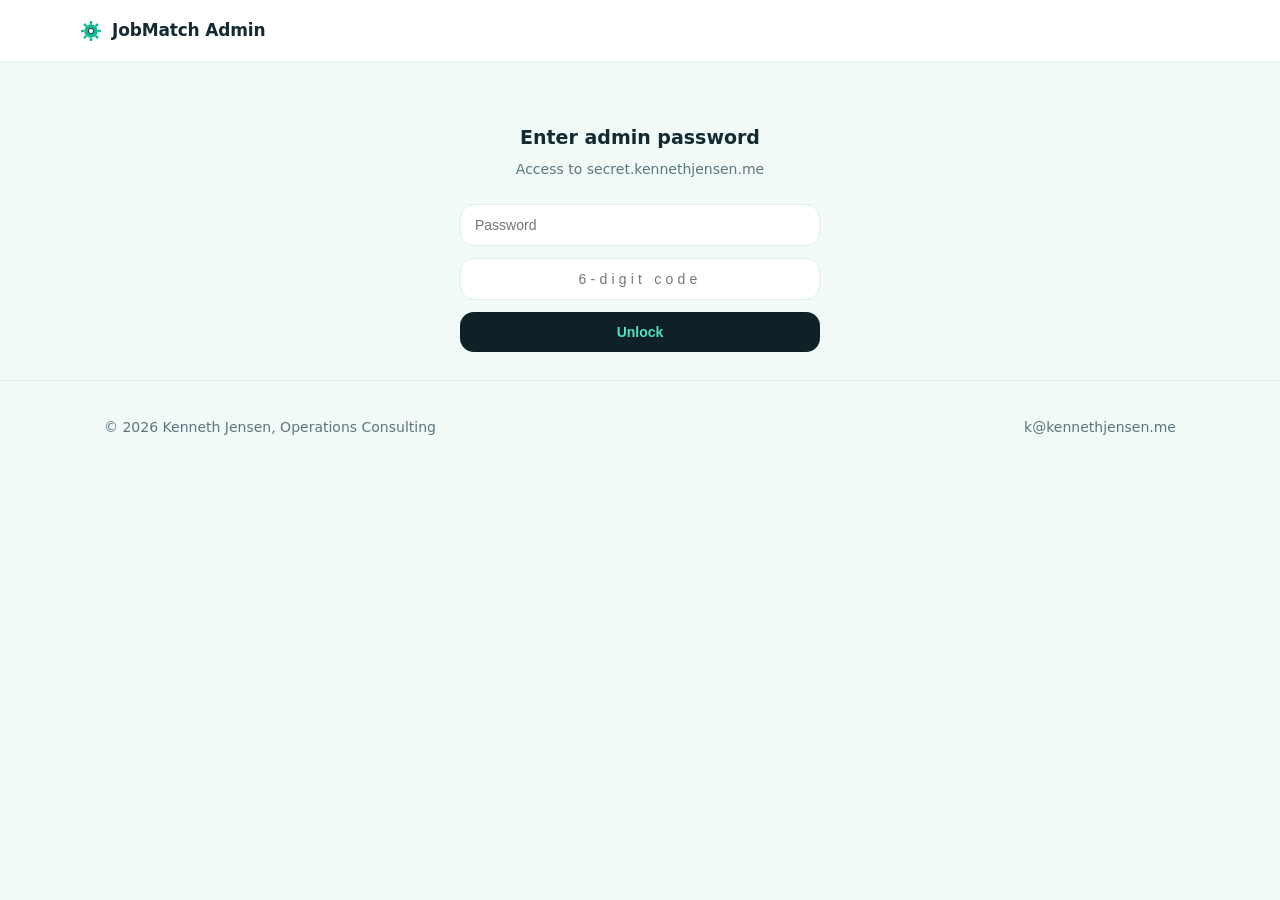
==== index.html @ be01cfeb "Recommendations: collapsible Noteworthy section, filter main table New collapsed-by-default <details" ====
<!doctype html>
<html lang="en">
<head>
<meta charset="utf-8">
<title>JobMatch Admin</title>
<meta name="description" content="Admin panel for the JobMatch job scraper.">
<meta name="viewport" content="width=device-width, initial-scale=1">
<meta name="robots" content="noindex, nofollow">
<meta http-equiv="Content-Security-Policy" content="default-src 'self'; style-src 'self' 'unsafe-inline' https://fonts.googleapis.com; font-src https://fonts.gstatic.com; img-src 'self' data:; script-src 'self'; connect-src 'self' https://jobmatch-worker.kennethj.workers.dev https://lemming-worker.kennethj.workers.dev; base-uri 'self'; form-action 'self'; upgrade-insecure-requests">
<meta name="referrer" content="strict-origin-when-cross-origin">
<!-- Clickjacking guard: stays hidden until framebust.js confirms we are not
     inside someone else's frame. See framebust.js for why this lives here
     rather than in a frame-ancestors header. -->
<style>html{visibility:hidden}</style>
<script src="./framebust.js"></script>
<link rel="icon" type="image/svg+xml" href="data:image/svg+xml,%3Csvg xmlns='http://www.w3.org/2000/svg' viewBox='-62 -62 124 124'%3E%3Ccircle r='38' fill='%2312b892'/%3E%3Crect x='-7' y='-56' width='14' height='18' rx='4' fill='%2312b892'/%3E%3Crect x='-7' y='-56' width='14' height='18' rx='4' fill='%2312b892' transform='rotate(45)'/%3E%3Crect x='-7' y='-56' width='14' height='18' rx='4' fill='%2312b892' transform='rotate(90)'/%3E%3Crect x='-7' y='-56' width='14' height='18' rx='4' fill='%2312b892' transform='rotate(135)'/%3E%3Crect x='-7' y='-56' width='14' height='18' rx='4' fill='%2312b892' transform='rotate(180)'/%3E%3Crect x='-7' y='-56' width='14' height='18' rx='4' fill='%2312b892' transform='rotate(225)'/%3E%3Crect x='-7' y='-56' width='14' height='18' rx='4' fill='%2312b892' transform='rotate(270)'/%3E%3Crect x='-7' y='-56' width='14' height='18' rx='4' fill='%2312b892' transform='rotate(315)'/%3E%3Ccircle r='15' fill='%23ffffff' stroke='%23132a33' stroke-width='5'/%3E%3C/svg%3E">
<link rel="preconnect" href="https://fonts.googleapis.com">
<link rel="preconnect" href="https://fonts.gstatic.com" crossorigin>
<link href="https://fonts.googleapis.com/css2?family=Space+Grotesk:wght@600;700&family=Inter:wght@400;500;600;700;800&display=swap" rel="stylesheet">
<link rel="stylesheet" href="design-system.css">
<style>
  /* Page-specific only — tokens, resets, header/nav, tabs, buttons, empty
     states, and footer all live in design-system.css now (a local copy of
     kennethjensen-me/assets/base.css's shared tokens — this is a different
     origin, so it can't <link> that file directly). */

  /* Login gate */
  #login-view{max-width:360px;margin:60px auto 0;text-align:center;}
  #login-view h1{font-size:19px;font-weight:700;margin:0 0 8px;}
  #login-view p{color:var(--ink-soft);font-size:14px;margin:0 0 24px;}
  #password-input, #totp-input{
    width:100%;padding:12px 14px;border:1px solid var(--line);border-radius:var(--radius);
    font-size:14px;margin-bottom:12px;
  }
  #totp-input{letter-spacing:.3em;text-align:center;font-variant-numeric:tabular-nums;}
  #password-input:focus, #totp-input:focus{outline:2px solid var(--accent);outline-offset:1px;}
  #unlock-btn{
    width:100%;background:var(--cta-bg);color:var(--accent-light);border:none;padding:12px;
    border-radius:var(--radius);font-size:14px;font-weight:700;cursor:pointer;
  }
  #unlock-btn:hover{opacity:.85;}
  #unlock-btn:disabled{opacity:.6;cursor:default;}
  #login-error{color:var(--danger);font-size:13px;margin-top:10px;min-height:18px;}

  .job-card{
    background:#fff;border:1px solid var(--line);border-radius:var(--radius);
    padding:20px 22px;margin-bottom:14px;
  }
  .job-card h3{font-size:15.5px;font-weight:700;margin:0 0 4px;letter-spacing:-0.01em;}
  .job-card h3 a{color:inherit;text-decoration:none;}
  .job-card h3 a:hover{color:var(--accent);}
  .job-meta{color:var(--ink-soft);font-size:13px;margin:0 0 12px;}
  .job-meta span:not(:last-child)::after{content:" · ";}
  .rejection{
    background:var(--danger-soft);color:var(--danger);font-size:13px;
    padding:8px 12px;border-radius:8px;margin:0 0 14px;display:inline-block;
  }
  .missing-tags{display:flex;gap:6px;flex-wrap:wrap;margin-top:8px;}
  .missing-tag{
    background:var(--danger-soft);color:var(--danger);font-size:11.5px;font-weight:700;
    padding:3px 9px;border-radius:999px;text-transform:uppercase;letter-spacing:.02em;
  }
  .job-actions{display:flex;gap:10px;}

  /* Missing Data's "skip" button — sends the row to the Flagged Jobs queue
     for a confirm/override decision instead of fixing it here. Same red
     "this removes it from view" language as the word cloud's ignore ✕. */
  .skip-btn{
    border:none;background:none;cursor:pointer;color:var(--danger);opacity:.55;
    font-size:16px;line-height:1;padding:4px;border-radius:6px;transition:opacity .15s,background .15s;
  }
  .skip-btn:hover{opacity:1;background:var(--danger-soft);}

  /* Retry link appended after a "Failed to load: ..." status message —
     see showLoadError() in admin.js. */
  .retry-link{
    margin-left:10px;border:none;background:none;color:var(--accent);
    font:inherit;font-weight:700;text-decoration:underline;cursor:pointer;padding:0;
  }
  .retry-link:hover{opacity:.8;}

  /* Word cloud */
  .cloud-card{background:#fff;border:1px solid var(--line);border-radius:var(--radius);padding:16px;margin-bottom:24px;}
  .word-cloud-svg{width:100%;height:auto;display:block;}
  .word-cloud-svg text{cursor:default;user-select:none;}
  .word-cloud-svg .tag-target{cursor:pointer;}
  .word-cloud-svg .tag-target:hover{opacity:.7;}
  .word-cloud-svg .ignore-target{cursor:pointer;}
  .word-cloud-svg .ignore-target:hover{opacity:.6;}
  .cloud-legend{display:flex;align-items:center;gap:16px;font-size:12.5px;color:var(--ink-soft);margin-bottom:6px;flex-wrap:wrap;}
  .cloud-legend .swatch{display:inline-block;width:10px;height:10px;border-radius:2px;margin-right:5px;vertical-align:-1px;}
  .toast-box{display:none;font-size:13px;padding:10px 14px;border-radius:8px;margin-bottom:20px;}

  /* Plain-text lists under a cloud — words that left it because they were
     tagged or ignored (see renderWordList() in admin.js). */
  .word-list{margin-top:14px;padding-top:14px;border-top:1px solid var(--line);font-size:13px;line-height:2.1;}
  .word-list-heading{font-weight:700;color:var(--ink);margin-right:8px;}
  .word-pill{display:inline-flex;align-items:center;gap:4px;margin:0 6px 0 0;padding:3px 9px;border-radius:999px;font-weight:600;}
  .word-pill.added{background:var(--up-soft);color:var(--up);}
  .word-pill.ignored{background:var(--danger-soft);color:var(--danger);}
  .word-pill button{border:none;background:none;cursor:pointer;padding:0;font-size:13px;line-height:1;color:inherit;opacity:.65;}
  .word-pill button:hover{opacity:1;}

  /* Missing data */
  .missing-summary{color:var(--ink-soft);font-size:13.5px;margin-bottom:18px;}
  .missing-table-wrap{background:#fff;border:1px solid var(--line);border-radius:var(--radius);overflow-x:auto;}
  .missing-table{width:100%;border-collapse:collapse;font-size:13.5px;}
  .missing-table th{
    text-align:left;font-size:11.5px;font-weight:800;letter-spacing:.03em;text-transform:uppercase;
    color:var(--ink-soft);padding:12px 14px;border-bottom:1px solid var(--line);white-space:nowrap;
  }
  .missing-table td{padding:8px 14px;border-bottom:1px solid var(--line);vertical-align:middle;}
  .missing-table tr:last-child td{border-bottom:none;}
  .missing-table tr:hover td{background:var(--bg-alt);}
  .missing-job-cell{max-width:280px;}
  .missing-job-cell a{color:inherit;text-decoration:none;font-weight:600;}
  .missing-job-cell a:hover{color:var(--accent);}
  .missing-job-meta{color:var(--ink-soft);font-size:12px;margin-top:2px;}
  .cell-input, .cell-select{
    width:100%;min-width:90px;font:inherit;font-size:13px;padding:6px 8px;border-radius:6px;
    border:1px solid var(--line);background:#fff;color:var(--ink);
  }
  .cell-input:focus, .cell-select:focus{outline:2px solid var(--accent);outline-offset:-1px;}
  .cell-input.dirty, .cell-select.dirty{border-color:var(--accent);background:var(--accent-soft);}
  .cell-input.saved, .cell-select.saved{border-color:var(--up);}
  .cell-input.error, .cell-select.error{border-color:var(--danger);}
  .seniority-buttons{display:flex;gap:4px;}
  .seniority-btn{
    width:28px;height:28px;font:inherit;font-size:13px;font-weight:700;line-height:1;
    border-radius:6px;border:1px solid var(--line);background:#fff;color:var(--ink-soft);
    cursor:pointer;transition:background .15s,border-color .15s,color .15s;
  }
  .seniority-btn:hover{border-color:var(--accent);color:var(--ink);}
  .seniority-btn.active{background:var(--accent);border-color:var(--accent);color:#fff;}
  .seniority-buttons.dirty{outline:2px solid var(--accent);outline-offset:2px;border-radius:8px;}
  .seniority-buttons.saved{outline:2px solid var(--up);outline-offset:2px;border-radius:8px;}
  .seniority-buttons.error{outline:2px solid var(--danger);outline-offset:2px;border-radius:8px;}

  /* Same button-selector pattern as seniority above, sized for 2-4 letter
     country codes instead of single letters (fixed 28px would clip
     "BALT"). */
  .country-buttons{display:flex;flex-wrap:wrap;gap:4px;max-width:220px;}
  .country-btn{
    min-width:28px;height:28px;padding:0 6px;font:inherit;font-size:12px;font-weight:700;line-height:1;
    border-radius:6px;border:1px solid var(--line);background:#fff;color:var(--ink-soft);
    cursor:pointer;transition:background .15s,border-color .15s,color .15s;
  }
  .country-btn:hover{border-color:var(--accent);color:var(--ink);}
  .country-btn.active{background:var(--accent);border-color:var(--accent);color:#fff;}
  .country-buttons.dirty{outline:2px solid var(--accent);outline-offset:2px;border-radius:8px;}
  .country-buttons.saved{outline:2px solid var(--up);outline-offset:2px;border-radius:8px;}
  .country-buttons.error{outline:2px solid var(--danger);outline-offset:2px;border-radius:8px;}
  .save-indicator{font-size:11px;color:var(--up);margin-left:6px;white-space:nowrap;}
  .missing-table tr.row-completing td{background:var(--up-soft) !important;}
  .completing-banner{display:flex;align-items:center;justify-content:space-between;gap:12px;padding:0;color:var(--up);font-weight:600;font-size:13px;}
  .completing-banner .undo-btn{padding:6px 14px;font-size:12.5px;flex:none;}
  .recommended-action{font-size:12.5px;color:var(--ink-soft);max-width:260px;}
  .recommended-action.action-needed{color:var(--ink);}

  /* Docs */
  .doc-card{background:#fff;border:1px solid var(--line);border-radius:var(--radius);padding:22px 24px;margin-bottom:16px;}
  .doc-card h3{font-size:15px;font-weight:800;margin:0 0 8px;letter-spacing:-0.01em;}
  .doc-card p{font-size:13.5px;color:var(--ink-soft);margin:0 0 10px;}
  .doc-card p:last-child{margin-bottom:0;}
  .doc-card ul, .doc-card ol{margin:0 0 10px;padding-left:20px;font-size:13.5px;color:var(--ink-soft);}
  .doc-card li{margin-bottom:4px;}
  .doc-card li > strong:first-child{color:var(--ink);}
  .doc-card ol > li > ul{margin-top:4px;}
  .doc-tier{display:inline-block;font-size:11.5px;font-weight:800;letter-spacing:.03em;text-transform:uppercase;color:var(--accent);background:var(--accent-soft);padding:3px 10px;border-radius:999px;margin-bottom:10px;}

  /* Site health */
  .health-summary{display:flex;gap:20px;flex-wrap:wrap;margin-bottom:20px;font-size:13.5px;color:var(--ink-soft);}
  .health-summary strong{color:var(--ink);}
  .health-generated{font-size:12.5px;color:var(--ink-soft);margin-bottom:18px;}
  .status-pill{display:inline-flex;align-items:center;gap:5px;font-size:11.5px;font-weight:800;letter-spacing:.02em;text-transform:uppercase;padding:3px 10px;border-radius:999px;}
  .status-pill.healthy{background:var(--up-soft);color:var(--up);}
  .status-pill.degraded{background:#fdf4e3;color:#a3690a;}
  .status-pill.down{background:var(--danger-soft);color:var(--danger);}
  .health-row{cursor:pointer;}
  .health-row td{white-space:nowrap;}
  .health-row .site-name{font-weight:700;white-space:normal;}
  .health-row .caret{display:inline-block;transition:transform .15s;color:var(--ink-soft);margin-left:6px;}
  .health-row.expanded .caret{transform:rotate(90deg);}
  .health-detail-row td{padding:0;border-bottom:1px solid var(--line);}
  .health-detail{padding:18px 22px;background:var(--bg-alt);}
  .health-checks{display:grid;grid-template-columns:repeat(auto-fill,minmax(200px,1fr));gap:10px;margin-bottom:16px;}
  .health-check{background:#fff;border:1px solid var(--line);border-radius:8px;padding:10px 12px;}
  .health-check .check-label{font-size:11px;font-weight:800;letter-spacing:.02em;text-transform:uppercase;color:var(--ink-soft);margin-bottom:4px;}
  .health-check .check-value{font-size:13px;}
  .health-check.check-fail{border-color:var(--danger);}
  .health-check.check-warn{border-color:#c98a1f;}
  .field-table{width:100%;border-collapse:collapse;font-size:12.5px;background:#fff;border:1px solid var(--line);border-radius:8px;overflow:hidden;}
  .field-table th{text-align:left;font-weight:800;color:var(--ink-soft);padding:8px 12px;border-bottom:1px solid var(--line);text-transform:uppercase;font-size:10.5px;letter-spacing:.02em;}
  .field-table td{padding:6px 12px;border-bottom:1px solid var(--line);}
  .field-table tr:last-child td{border-bottom:none;}
  .field-bar-wrap{display:flex;align-items:center;gap:8px;}
  .field-bar{flex:1;height:6px;border-radius:3px;background:var(--up-soft);overflow:hidden;}
  .field-bar-fill{height:100%;background:var(--danger);}

  /* Log Tracer */
  .logtracer-summary{color:var(--ink-soft);font-size:13.5px;margin-bottom:18px;}
  .log-row td{vertical-align:top;}
  .log-source{
    display:inline-block;font-size:11px;font-weight:800;letter-spacing:.02em;text-transform:uppercase;
    padding:3px 9px;border-radius:999px;background:var(--accent-soft);color:var(--accent);white-space:nowrap;
  }
  .log-message{font-size:13.5px;margin-top:4px;}
  .log-time{color:var(--ink-soft);font-size:12.5px;white-space:nowrap;}
  .log-context{
    margin:8px 0 0;padding:10px 12px;background:var(--bg-alt);border:1px solid var(--line);border-radius:8px;
    font-size:12px;font-family:ui-monospace,SFMono-Regular,Menlo,monospace;white-space:pre-wrap;word-break:break-word;
  }
  .logtracer-relogin{display:flex;gap:8px;max-width:360px;margin-bottom:18px;}
  .logtracer-relogin input{
    flex:1;padding:9px 12px;border:1px solid var(--line);border-radius:8px;font-size:13.5px;
  }

  /* Recommendations */
  .reco-noteworthy{
    background:#fff;border:1px solid var(--line);border-radius:var(--radius);margin-bottom:18px;overflow:hidden;
  }
  .reco-noteworthy summary{
    list-style:none;cursor:pointer;padding:12px 16px;font-size:13.5px;font-weight:700;color:var(--ink);
    display:flex;align-items:center;gap:8px;user-select:none;
  }
  .reco-noteworthy summary::-webkit-details-marker{display:none;}
  .reco-noteworthy summary::before{
    content:"\25B8";display:inline-block;color:var(--ink-soft);transition:transform .15s;font-size:11px;
  }
  .reco-noteworthy[open] summary::before{transform:rotate(90deg);}
  .reco-noteworthy summary:hover{background:var(--bg-alt);}
  .reco-noteworthy #reco-noteworthy-count{color:var(--accent);}
  .reco-noteworthy .missing-table-wrap{border:none;border-radius:0;border-top:1px solid var(--line);}
  .reco-noteworthy .empty-state{padding:16px;font-size:13px;}
  .reco-controls{display:flex;flex-wrap:wrap;gap:8px;align-items:center;margin-bottom:16px;}
  .reco-controls input[type=text]{
    flex:1;min-width:200px;padding:9px 12px;border:1px solid var(--line);border-radius:8px;font-size:13.5px;
  }
  .reco-controls input[type=text]:focus{outline:2px solid var(--accent);outline-offset:-1px;}
  .reco-controls select{
    padding:8px 10px;border:1px solid var(--line);border-radius:8px;font-size:13px;background:#fff;color:var(--ink);
  }
  .reco-pills{display:flex;flex-wrap:wrap;gap:6px;}
  .reco-pill{
    display:inline-flex;align-items:center;gap:4px;background:var(--accent-soft);color:var(--accent);
    font-size:12px;font-weight:600;padding:3px 6px 3px 10px;border-radius:999px;
  }
  .reco-pill.exclude{background:var(--danger-soft);color:var(--danger);}
  .reco-pill button{border:none;background:none;cursor:pointer;color:inherit;opacity:.7;font-size:13px;padding:2px;}
  .reco-pill button:hover{opacity:1;}
  .reco-table td{vertical-align:top;}
  .star-btn{
    border:none;background:none;cursor:pointer;font-size:18px;line-height:1;color:var(--line);padding:2px;
    transition:color .15s,transform .1s;
  }
  .star-btn:hover{transform:scale(1.1);}
  .star-btn.on{color:#e0a622;}
  .reco-job-cell a{color:inherit;text-decoration:none;font-weight:600;}
  .reco-job-cell a:hover{color:var(--accent);}
  .reco-job-meta{color:var(--ink-soft);font-size:12px;margin-top:2px;}
  .reco-badge{display:inline-block;font-size:10.5px;font-weight:700;padding:2px 8px;border-radius:999px;margin-top:4px;margin-right:4px;}
  .reco-badge.know{background:var(--up-soft);color:var(--up);}
  .reco-badge.posted{background:var(--bg-alt);color:var(--ink-soft);}
  .reco-tags{margin-top:4px;}
  .reco-tag{display:inline-block;font-size:10.5px;padding:1px 7px;border-radius:6px;background:var(--bg-alt);color:var(--ink-soft);margin:0 4px 2px 0;}
  .reco-noteworthy textarea.cell-input{width:100%;min-height:44px;padding:8px 10px;border-radius:8px;resize:vertical;}
  .reco-noteworthy textarea.cell-input:focus{outline:2px solid var(--accent);outline-offset:-1px;}
</style>
</head>
<body>

<header>
  <nav class="nav wrap">
    <div class="brand display">
      <svg class="brand-mark" viewBox="-62 -62 124 124" xmlns="http://www.w3.org/2000/svg">
        <circle r="38" fill="#12b892"/>
        <rect x="-7" y="-56" width="14" height="18" rx="4" fill="#12b892"/>
        <rect x="-7" y="-56" width="14" height="18" rx="4" fill="#12b892" transform="rotate(45)"/>
        <rect x="-7" y="-56" width="14" height="18" rx="4" fill="#12b892" transform="rotate(90)"/>
        <rect x="-7" y="-56" width="14" height="18" rx="4" fill="#12b892" transform="rotate(135)"/>
        <rect x="-7" y="-56" width="14" height="18" rx="4" fill="#12b892" transform="rotate(180)"/>
        <rect x="-7" y="-56" width="14" height="18" rx="4" fill="#12b892" transform="rotate(225)"/>
        <rect x="-7" y="-56" width="14" height="18" rx="4" fill="#12b892" transform="rotate(270)"/>
        <rect x="-7" y="-56" width="14" height="18" rx="4" fill="#12b892" transform="rotate(315)"/>
        <circle r="15" fill="#ffffff" stroke="#132a33" stroke-width="5"/>
      </svg>
      JobMatch Admin
    </div>
    <button id="logout-btn">Log out</button>
  </nav>
</header>

<main class="wrap">
  <div id="login-view">
    <h1>Enter admin password</h1>
    <p>Access to secret.kennethjensen.me</p>
    <input id="password-input" type="password" placeholder="Password" autocomplete="off">
    <input id="totp-input" type="text" inputmode="numeric" pattern="[0-9]*" maxlength="6" placeholder="6-digit code" autocomplete="one-time-code">
    <button id="unlock-btn">Unlock</button>
    <div id="login-error"></div>
  </div>

  <div id="app-view" style="display:none;">
    <div class="tabs">
      <button class="tab-btn active" data-tab="review">Flagged Jobs</button>
      <button class="tab-btn" data-tab="recommendations">Recommendations</button>
      <button class="tab-btn" data-tab="wordcloud">Word Cloud</button>
      <button class="tab-btn" data-tab="searchterms">Search Terms</button>
      <button class="tab-btn" data-tab="missing">Missing Data</button>
      <button class="tab-btn" data-tab="clicks">Top Clicked</button>
      <button class="tab-btn" data-tab="health">Site Health</button>
      <button class="tab-btn" data-tab="logtracer">Log Tracer</button>
      <button class="tab-btn" data-tab="docs">How We Classify</button>
    </div>

    <div id="review-panel" class="tab-panel active">
      <div class="section-head">
        <h1>Flagged as not-a-job</h1>
        <p>Jobs the AI classifier didn't think were genuine listings. Confirm or override each one.</p>
      </div>
      <div id="review-status" class="status-line"></div>
      <div id="job-list"></div>
      <div id="review-empty" class="empty-state" style="display:none;">
        <div class="checkmark">✓</div>
        Nothing to review right now.
      </div>
    </div>

    <div id="recommendations-panel" class="tab-panel">
      <div class="section-head">
        <h1>Recommendations</h1>
        <p>Active jobs, ranked jobs where you know someone at the company first, then relevancy to the search box, then newest posting on top. Star 2-5 noteworthy ones a cycle and add a reason, the biweekly LinkedIn post draft picks up starred jobs from here automatically. "Already posted" means it went out on a previous LinkedIn draft.</p>
      </div>
      <details class="reco-noteworthy" id="reco-noteworthy">
        <summary>Noteworthy jobs (<span id="reco-noteworthy-count">0</span>)</summary>
        <div class="missing-table-wrap" id="reco-noteworthy-table-wrap" style="display:none;">
          <table class="missing-table reco-table">
            <thead>
              <tr>
                <th></th>
                <th>Job</th>
                <th>Reason</th>
              </tr>
            </thead>
            <tbody id="reco-noteworthy-tbody"></tbody>
          </table>
        </div>
        <div id="reco-noteworthy-empty" class="empty-state" style="display:none;">
          Nothing starred yet, jobs you mark noteworthy below show up here.
        </div>
      </details>
      <div class="reco-controls">
        <input type="text" id="reco-search" placeholder="Search title, company, tags...">
        <select id="reco-country-add"><option value="">+ country</option></select>
        <select id="reco-tagin-add"><option value="">+ must have tag</option></select>
        <select id="reco-tagex-add"><option value="">+ exclude tag</option></select>
        <button class="btn btn-override" id="reco-search-btn">Search</button>
      </div>
      <div class="reco-pills" id="reco-pills" style="margin-bottom:14px;"></div>
      <div id="reco-status" class="status-line"></div>
      <div id="reco-toast" class="toast-box"></div>
      <div class="missing-table-wrap" id="reco-table-wrap" style="display:none;">
        <table class="missing-table reco-table">
          <thead>
            <tr>
              <th></th>
              <th>Job</th>
              <th>Company</th>
              <th>Location</th>
              <th>Posted</th>
              <th>Tags</th>
            </tr>
          </thead>
          <tbody id="reco-tbody"></tbody>
        </table>
      </div>
      <div id="reco-empty" class="empty-state" style="display:none;">
        <div class="checkmark">✓</div>
        No active jobs match this filter right now.
      </div>
    </div>

    <div id="wordcloud-panel" class="tab-panel">
      <div class="section-head">
        <h1>Word cloud</h1>
        <p>The 500 most frequent candidate words across every scraped job title and job ad body text (not already a Tag, not already ignored). Click a word to tag it: it's created directly in Baserow's Tags table, live immediately, nothing else to do. Click the <strong style="color:#d92d20;">✕</strong> next to a word to ignore it instead. Added and Ignored below list every Tag/ignored word that exists, not just the ones that happen to show up here — a Tag like "Excel" that only ever comes from ad text, never a title, still shows up there.</p>
      </div>
      <div id="cloud-status" class="status-line"></div>
      <div class="cloud-card" id="cloud-card" style="display:none;">
        <div class="cloud-legend">
          <span><span class="swatch" style="background:var(--accent-soft);"></span>less frequent</span>
          <span><span class="swatch" style="background:var(--accent);"></span>more frequent</span>
          <span>Click a word to tag it · <strong style="color:#d92d20;">✕</strong> to ignore it</span>
        </div>
        <svg id="cloud-svg" class="word-cloud-svg" viewBox="0 0 800 440" xmlns="http://www.w3.org/2000/svg"></svg>
        <div class="word-list" id="cloud-added-words" hidden></div>
        <div class="word-list" id="cloud-ignored-words" hidden></div>
      </div>
      <div id="tag-toast" class="toast-box"></div>
    </div>

    <div id="searchterms-panel" class="tab-panel">
      <div class="section-head">
        <h1>Public search terms</h1>
        <p>What visitors of the public search page (kennethjensen.me/jobmatch) actually typed, tokenised the same way as the job-title cloud above. Click a word to tag it directly, or click the <strong style="color:#d92d20;">✕</strong> next to it to ignore it — either way it moves out of the cloud into a plain-text list below, undoable there. High-count words here that aren't yet tagged are candidates for a new Tag. "Top queries" below keeps the exact phrases, since a multi-word candidate can lose its meaning once split into single words.</p>
      </div>
      <div id="searchterms-status" class="status-line"></div>
      <div class="cloud-card" id="searchterms-cloud-card" style="display:none;">
        <div class="cloud-legend">
          <span><span class="swatch" style="background:var(--accent-soft);"></span>less frequent</span>
          <span><span class="swatch" style="background:var(--accent);"></span>more frequent</span>
          <span>Click a word to tag it · <strong style="color:#d92d20;">✕</strong> to ignore it</span>
        </div>
        <svg id="searchterms-cloud-svg" class="word-cloud-svg" viewBox="0 0 800 440" xmlns="http://www.w3.org/2000/svg"></svg>
        <div class="word-list" id="searchterms-added-words" hidden></div>
        <div class="word-list" id="searchterms-ignored-words" hidden></div>
      </div>
      <div id="searchterms-toast" class="toast-box"></div>
      <div class="missing-table-wrap" id="searchterms-table-wrap" style="display:none;">
        <table class="missing-table">
          <thead>
            <tr>
              <th>Query</th>
              <th>Times searched</th>
            </tr>
          </thead>
          <tbody id="searchterms-tbody"></tbody>
        </table>
      </div>
      <div id="searchterms-empty" class="empty-state" style="display:none;">
        <div class="checkmark">✓</div>
        No searches logged yet.
      </div>
    </div>

    <div id="missing-panel" class="tab-panel">
      <div class="section-head">
        <h1>Missing data</h1>
        <p>Active jobs missing a job URL, seniority classification, or working country. Seniority and Working Country are editable right here. Edits save automatically. Most of this also fills in on its own as titles get re-seen by a later scrape. Click <strong style="color:var(--danger);">✕</strong> on a row to send it to Flagged Jobs instead of fixing it here.</p>
      </div>
      <div id="missing-status" class="status-line"></div>
      <div id="missing-toast" class="toast-box"></div>
      <div id="missing-summary" class="missing-summary" style="display:none;"></div>
      <div class="missing-table-wrap" id="missing-table-wrap" style="display:none;">
        <table class="missing-table">
          <thead>
            <tr>
              <th>Job</th>
              <th>Seniority</th>
              <th>Working Country</th>
              <th></th>
            </tr>
          </thead>
          <tbody id="missing-tbody"></tbody>
        </table>
      </div>
      <div id="missing-empty" class="empty-state" style="display:none;">
        <div class="checkmark">✓</div>
        Nothing missing right now.
      </div>
    </div>

    <div id="clicks-panel" class="tab-panel">
      <div class="section-head">
        <h1>Top clicked jobs</h1>
        <p>Every job link across the site routes through a tracked redirect, so this counts real click-throughs, most clicked first.</p>
      </div>
      <div id="clicks-status" class="status-line"></div>
      <div class="missing-table-wrap" id="clicks-table-wrap" style="display:none;">
        <table class="missing-table">
          <thead>
            <tr>
              <th>Job</th>
              <th>Source</th>
              <th>Clicks</th>
            </tr>
          </thead>
          <tbody id="clicks-tbody"></tbody>
        </table>
      </div>
      <div id="clicks-empty" class="empty-state" style="display:none;">
        <div class="checkmark">✓</div>
        No click-throughs yet.
      </div>
    </div>

    <div id="health-panel" class="tab-panel">
      <div class="section-head">
        <h1>Site health</h1>
        <p>Seven checks per site, run at the end of every scraper run: reachability, field completeness, keyword/location match rate, location-gate drops, yield vs. the previous run, data freshness, and save success. Click a row for details.</p>
      </div>
      <div id="health-status" class="status-line"></div>
      <div id="health-content" style="display:none;">
        <div id="health-generated" class="health-generated"></div>
        <div id="health-summary" class="health-summary"></div>
        <div class="missing-table-wrap">
          <table class="missing-table">
            <thead>
              <tr>
                <th>Site</th>
                <th>Status</th>
                <th>Recommended Action</th>
                <th>Fetched</th>
                <th>Matched</th>
                <th>Saved</th>
                <th>Last seen</th>
              </tr>
            </thead>
            <tbody id="health-tbody"></tbody>
          </table>
        </div>
      </div>
    </div>

    <div id="logtracer-panel" class="tab-panel">
      <div class="section-head">
        <h1>Log Tracer</h1>
        <p>Errors reported by the Lemming Chrome extension (background.js): a failure that used to only show up in the extension's own console, unwatched. Kept for 30 days. A separate login from the tabs above: this reads from lemming-worker, not jobmatch-worker.</p>
      </div>
      <div id="logtracer-status" class="status-line"></div>
      <div id="logtracer-relogin" class="logtracer-relogin" style="display:none;">
        <input id="logtracer-password-input" type="password" placeholder="lemming-worker password" autocomplete="off">
        <button id="logtracer-unlock-btn" class="btn btn-confirm">Unlock</button>
      </div>
      <div class="logtracer-summary" id="logtracer-summary" style="display:none;"></div>
      <div class="missing-table-wrap" id="logtracer-table-wrap" style="display:none;">
        <table class="missing-table">
          <thead>
            <tr>
              <th>When</th>
              <th>Source</th>
              <th>Message</th>
            </tr>
          </thead>
          <tbody id="logtracer-tbody"></tbody>
        </table>
      </div>
      <div id="logtracer-empty" class="empty-state" style="display:none;">
        <div class="checkmark">✓</div>
        No errors logged. Quiet in here.
      </div>
    </div>

    <div id="docs-panel" class="tab-panel">
      <div class="section-head">
        <h1>How we classify</h1>
        <p>Reference for every automated field. Each is computed in priority order — the first source that produces a value wins, later sources aren't consulted. No field is ever guessed: if nothing in the priority list produces a confident value, it's left blank.</p>
      </div>

      <div class="doc-card">
        <span class="doc-tier">Reference</span>
        <h3>Shared terms used below</h3>
        <ul>
          <li><strong>Title regex</strong> — <code>src/seniority.js</code>. Free, deterministic, runs on every job.</li>
          <li><strong>Source site's own field</strong> — a structured value the source site itself provides, mapped by that site's own fetcher in <code>src/sites/</code>. Only some sites provide one, per field.</li>
          <li><strong>AI read</strong> — one question inside <code>classifyJob()</code> (<code>src/anthropic.js</code>), a single Anthropic (Claude Haiku 4.5) call per job. Tags, Language, Language Requirement, Language Bonus, and the Seniority/Work Style fallbacks all read from this one call, not five separate calls. Only runs when the job has a description; only answers when the description states something explicitly, never inferred from tone, role type, or industry.</li>
        </ul>
      </div>

      <div class="doc-card">
        <span class="doc-tier">Seniority</span>
        <h3>Entry, Junior, Mid, Senior, C-Level</h3>
        <ol>
          <li><strong>Title regex</strong> (<code>src/seniority.js</code>), checked most-specific-first:
            <ul>
              <li>C-Level: CEO/CFO/COO/CTO/CIO/CMO/CHRO/CPO/CCO, "Chief … Officer", President, Managing Director, Danish "Adm. Direktør"</li>
              <li>Entry: intern, internship, trainee, graduate, apprentice, entry-level, working/student assistant, Danish elev/praktikant/fritidsjob/sommerjob (incl. compounds, e.g. "Kontorelev")</li>
              <li>Junior: junior, jr.</li>
              <li>Senior: senior, sr., lead, principal, head of, director, VP/vice president, manager, Danish "chef"</li>
              <li>Mid: explicit "mid-level"/"mid level" only</li>
            </ul>
          </li>
          <li><strong>Source site's own field</strong> — 2 of 23 site fetchers provide one.</li>
          <li><strong>AI read</strong> — an explicit signal only: stated years of experience, an explicit level word, a stated management scope ("leads a team of X", "reports to the COO").</li>
        </ol>
      </div>

      <div class="doc-card">
        <span class="doc-tier">Remote / Hybrid / On-site</span>
        <h3>Remote, Hybrid, On-site</h3>
        <ol>
          <li><strong>Source site's own field</strong>, where provided:
            <ul>
              <li>arbetsformedlingen.se, cv.lv — the site's own workplace-model field, mapped directly.</li>
              <li>arbeidsplassen.nav.no — <code>remoteOptions</code>/<code>aiRemoteOptions</code> from each job's own detail page. Hjemmekontor → Remote, Hybridkontor → Hybrid, "Hjemmekontor ikke mulig" → On-site.</li>
            </ul>
          </li>
          <li><strong>AI read</strong> — an explicit statement only: "fully remote", "hybrid, 2 days in the office", "must be based at our site", etc.</li>
        </ol>
        <p>No site fetcher provides a structured field for jobindex.dk or jobnet.dk (this project's two largest sources) — both depend entirely on step 2. jobindex.dk's own description coverage is ~50%: about half its listings are redirect links to another site's own posting, with no page of its own to read.</p>
      </div>

      <div class="doc-card">
        <span class="doc-tier">Tags</span>
        <h3>Selected from Baserow's Tags table</h3>
        <ol>
          <li><strong>AI read</strong> — selects only from the current Tags table vocabulary (fetched fresh each scraper run), never invents one. A source site's own occupation-category text (arbetsformedlingen.se, cvkeskus.ee, cvmarket.lv/lt), where provided, is passed in as a hint only.</li>
        </ol>
        <ul>
          <li><strong>Vocabulary:</strong> add a row to the Tags table directly, or use the Word Cloud tab — candidate words ranked by frequency across title + ad text, excluding words already a Tag or already ignored. Clicking a word creates the Tags-table row.</li>
          <li><strong>Existing jobs:</strong> a job is never re-classified once tagged, so a vocabulary change only reaches newly-scraped jobs on its own. To apply it retroactively: bump <code>TAGS_SCHEMA_VERSION</code> in <code>src/anthropic.js</code>, then run <code>src/backfillClassification.js</code> (<code>npm run backfill-classification</code>, or the "Backfill Classification" GitHub Actions workflow) — real Anthropic cost per row.</li>
        </ul>
      </div>

      <div class="doc-card">
        <span class="doc-tier">Language</span>
        <h3>Two-letter ISO 639-1 code</h3>
        <ol>
          <li><strong>AI read</strong> — the language the job title (and company name, if it helps) is written in. Trusts the description over the title when both are available.</li>
        </ol>
      </div>

      <div class="doc-card">
        <span class="doc-tier">Language Requirement / Language Bonus</span>
        <h3>Plain language name, not a code</h3>
        <ol>
          <li><strong>AI read</strong> — Requirement: a language explicitly stated as mandatory for the candidate. Bonus: a language explicitly mentioned as nice-to-have. Neither is inferred from the ad's own language (see Language above) or from the job's country.</li>
        </ol>
      </div>
    </div>
  </div>
</main>

<footer>
  <div class="wrap">
    <div class="footer-left">© <span id="year"></span> Kenneth Jensen, Operations Consulting</div>
    <div class="footer-right"><a href="mailto:k@kennethjensen.me">k@kennethjensen.me</a></div>
  </div>
</footer>

<script src="./admin.js" defer></script>

</body>
</html>
---- design-system.css ----
/* Local copy of kennethjensen-me/assets/base.css's tokens + base chrome —
   secret.kennethjensen.me is a different origin from kennethjensen.me, so
   it can't <link> that file directly. Keep the two in sync by eye when the
   shared palette changes (last synced 2026-09-16, the niniaazzopardi.com-
   inspired mint/navy redesign). Only the pieces this admin panel actually
   reuses (header/nav, tabs, buttons, empty states, footer) live here;
   admin-specific UI (login gate, job cards, tables, word cloud, health,
   docs, log tracer) stays inline in index.html. */

:root{
  --ink:#132a33;
  --ink-soft:#5c7680;
  --bg:#ffffff;
  --bg-alt:#f1faf7;
  --accent:#12b892;
  --accent-light:#4fe3bf;
  --accent-soft:#e2f7f1;
  --cta-bg:#0f2027;
  --line:#dcf0ea;
  --danger:#c0392b;
  --danger-soft:#fdecea;
  --up:#1a8a5f;
  --up-soft:#e6f5ef;
  --radius:14px;
  --maxw:1120px;
}
*{box-sizing:border-box;}
body{
  margin:0;
  font-family:'Inter',system-ui,-apple-system,Segoe UI,Roboto,sans-serif;
  color:var(--ink);
  background:var(--bg-alt);
  line-height:1.5;
  -webkit-font-smoothing:antialiased;
}
.wrap{max-width:var(--maxw);margin:0 auto;padding:0 24px;}
.display{font-family:'Space Grotesk','Inter',system-ui,sans-serif;}
code{background:var(--bg-alt);border:1px solid var(--line);border-radius:4px;padding:1px 5px;font-size:.92em;}

header{background:var(--bg);border-bottom:1px solid var(--line);}
.nav{display:flex;align-items:center;justify-content:space-between;padding:18px 0;}
.brand{display:flex;align-items:center;gap:10px;font-weight:700;font-size:17px;letter-spacing:-0.01em;}
.brand-mark{width:22px;height:22px;flex:none;}
#logout-btn{
  display:none;background:none;border:1px solid var(--line);color:var(--ink-soft);
  padding:7px 14px;border-radius:999px;font-size:13px;font-weight:600;cursor:pointer;
}
#logout-btn:hover{border-color:var(--ink-soft);color:var(--ink);}

main{padding:40px 0 80px;}

.section-head{margin:0 0 24px;}
.section-head h1{font-family:'Space Grotesk','Inter',system-ui,sans-serif;font-size:20px;font-weight:700;margin:0 0 6px;letter-spacing:-0.01em;}
.section-head p{color:var(--ink-soft);font-size:14px;margin:0;max-width:64ch;}

.tabs{display:flex;gap:6px;margin-bottom:28px;border-bottom:1px solid var(--line);flex-wrap:wrap;}
.tab-btn{
  background:none;border:none;padding:10px 4px;margin-right:20px;font-size:14px;font-weight:700;
  color:var(--ink-soft);cursor:pointer;border-bottom:2px solid transparent;translate:0 1px;
}
.tab-btn.active{color:var(--accent);border-bottom-color:var(--accent);}
.tab-panel{display:none;}
.tab-panel.active{display:block;}

.status-line{color:var(--ink-soft);font-size:14px;padding:40px 0;text-align:center;}

.btn{
  border:none;padding:9px 16px;border-radius:999px;font-size:13px;font-weight:700;
  cursor:pointer;transition:opacity .15s;
}
.btn:disabled{opacity:.5;cursor:default;}
.btn-confirm{background:var(--cta-bg);color:var(--accent-light);}
.btn-confirm:hover:not(:disabled){opacity:.85;}
.btn-override{background:var(--accent-soft);color:var(--accent);}
.btn-override:hover:not(:disabled){opacity:.85;}

.empty-state{text-align:center;padding:60px 0;color:var(--ink-soft);}
.empty-state .checkmark{font-size:32px;margin-bottom:12px;}

footer{border-top:1px solid var(--line);padding:34px 0;}
footer .wrap{display:flex;align-items:center;justify-content:space-between;flex-wrap:wrap;gap:16px;}
.footer-left{font-size:14px;color:var(--ink-soft);}
.footer-right a{font-size:14px;color:var(--ink-soft);text-decoration:none;}
.footer-right a:hover{color:var(--accent);}
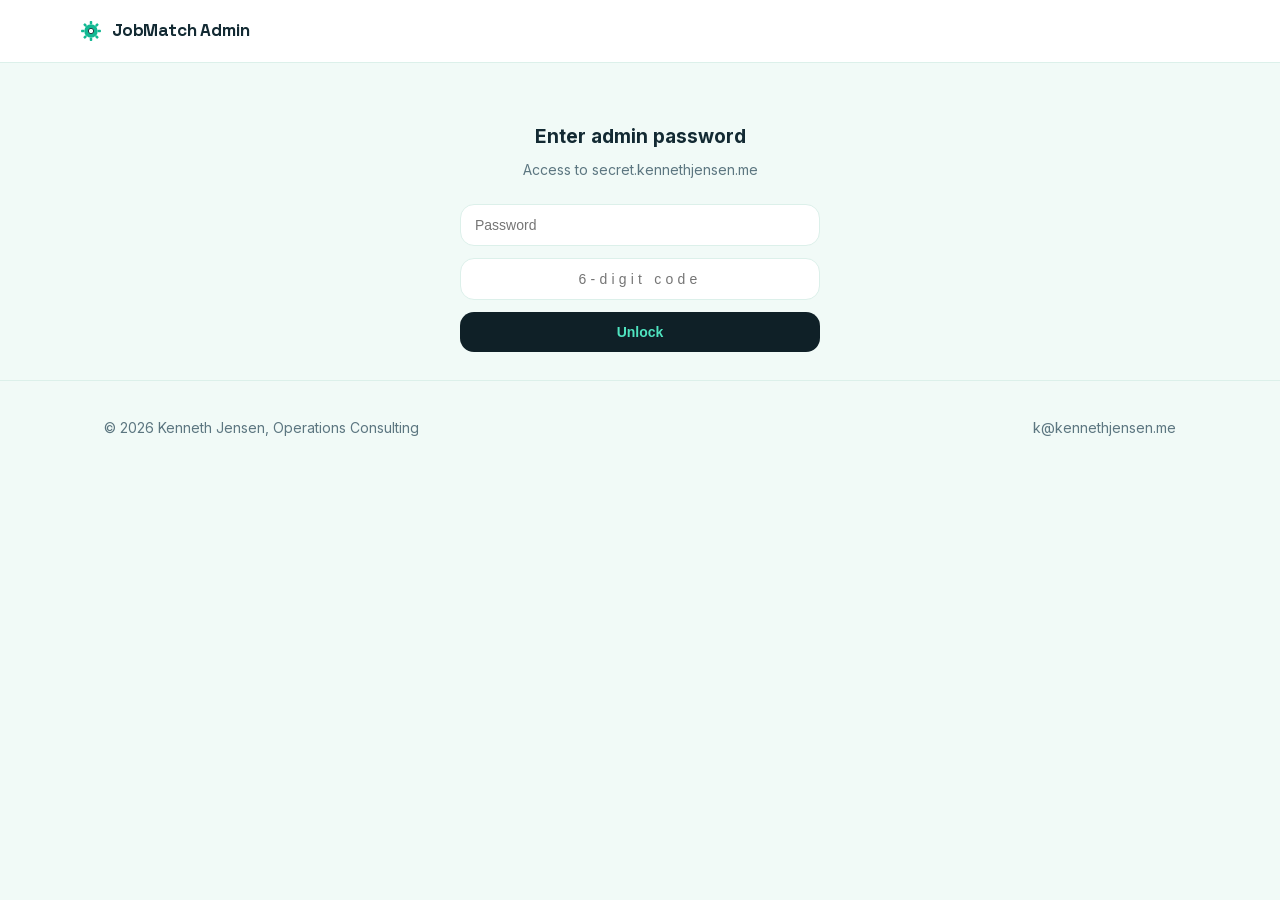
==== commit c67e18d0: "Self-host Inter and Space Grotesk Replaces the Google Fonts CDN link on index.html and iospage/index" ====
--- a/index.html
+++ b/index.html
@@ -6,7 +6,7 @@
 <meta name="description" content="Admin panel for the JobMatch job scraper.">
 <meta name="viewport" content="width=device-width, initial-scale=1">
 <meta name="robots" content="noindex, nofollow">
-<meta http-equiv="Content-Security-Policy" content="default-src 'self'; style-src 'self' 'unsafe-inline' https://fonts.googleapis.com; font-src https://fonts.gstatic.com; img-src 'self' data:; script-src 'self'; connect-src 'self' https://jobmatch-worker.kennethj.workers.dev https://lemming-worker.kennethj.workers.dev; base-uri 'self'; form-action 'self'; upgrade-insecure-requests">
+<meta http-equiv="Content-Security-Policy" content="default-src 'self'; style-src 'self' 'unsafe-inline'; font-src 'self'; img-src 'self' data:; script-src 'self'; connect-src 'self' https://jobmatch-worker.kennethj.workers.dev https://lemming-worker.kennethj.workers.dev; base-uri 'self'; form-action 'self'; upgrade-insecure-requests">
 <meta name="referrer" content="strict-origin-when-cross-origin">
 <!-- Clickjacking guard: stays hidden until framebust.js confirms we are not
      inside someone else's frame. See framebust.js for why this lives here
@@ -14,9 +14,6 @@
 <style>html{visibility:hidden}</style>
 <script src="./framebust.js"></script>
 <link rel="icon" type="image/svg+xml" href="data:image/svg+xml,%3Csvg xmlns='http://www.w3.org/2000/svg' viewBox='-62 -62 124 124'%3E%3Ccircle r='38' fill='%2312b892'/%3E%3Crect x='-7' y='-56' width='14' height='18' rx='4' fill='%2312b892'/%3E%3Crect x='-7' y='-56' width='14' height='18' rx='4' fill='%2312b892' transform='rotate(45)'/%3E%3Crect x='-7' y='-56' width='14' height='18' rx='4' fill='%2312b892' transform='rotate(90)'/%3E%3Crect x='-7' y='-56' width='14' height='18' rx='4' fill='%2312b892' transform='rotate(135)'/%3E%3Crect x='-7' y='-56' width='14' height='18' rx='4' fill='%2312b892' transform='rotate(180)'/%3E%3Crect x='-7' y='-56' width='14' height='18' rx='4' fill='%2312b892' transform='rotate(225)'/%3E%3Crect x='-7' y='-56' width='14' height='18' rx='4' fill='%2312b892' transform='rotate(270)'/%3E%3Crect x='-7' y='-56' width='14' height='18' rx='4' fill='%2312b892' transform='rotate(315)'/%3E%3Ccircle r='15' fill='%23ffffff' stroke='%23132a33' stroke-width='5'/%3E%3C/svg%3E">
-<link rel="preconnect" href="https://fonts.googleapis.com">
-<link rel="preconnect" href="https://fonts.gstatic.com" crossorigin>
-<link href="https://fonts.googleapis.com/css2?family=Space+Grotesk:wght@600;700&family=Inter:wght@400;500;600;700;800&display=swap" rel="stylesheet">
 <link rel="stylesheet" href="design-system.css">
 <style>
   /* Page-specific only — tokens, resets, header/nav, tabs, buttons, empty
@@ -197,6 +194,47 @@
   .field-bar{flex:1;height:6px;border-radius:3px;background:var(--up-soft);overflow:hidden;}
   .field-bar-fill{height:100%;background:var(--danger);}
 
+  /* Notification bar (added 2026-09-24) — fixed across the bottom of every
+     tab AND the login screen, deliberately outside #login-view/#app-view
+     (see index.html body order) so it works with no login at all. First
+     (and so far only) source: the scraper's own errors.json, a public
+     static file, same "no backend of its own" convention health/data.json
+     already uses. Same seamless-loop marquee technique as kennethjensen.me's
+     own .stat-ticker (assets/base.css there) — track content duplicated,
+     animated exactly -50%, paused on hover so an item can actually be read. */
+  body{padding-bottom:46px;}
+  .notif-bar{
+    position:fixed;left:0;right:0;bottom:0;z-index:60;
+    display:flex;align-items:center;background:var(--cta-bg);
+    border-top:1px solid rgba(79,227,191,.22);box-shadow:0 -4px 16px rgba(19,42,51,.14);
+  }
+  .notif-bar[hidden]{display:none;}
+  .notif-bar-label{
+    flex:none;padding:11px 16px 11px 20px;font-size:12px;font-weight:800;letter-spacing:.04em;
+    text-transform:uppercase;color:rgba(216,238,232,.65);white-space:nowrap;
+    border-right:1px solid rgba(79,227,191,.22);
+  }
+  .notif-bar-scroll{flex:1 1 auto;min-width:0;overflow:hidden;}
+  .notif-bar-track{display:flex;align-items:center;width:max-content;height:100%;animation:notif-bar-scroll 34s linear infinite;}
+  .notif-bar:hover .notif-bar-track{animation-play-state:paused;}
+  .notif-bar-item{
+    display:inline-flex;align-items:center;gap:7px;flex:none;
+    padding:10px 26px 10px 0;font-size:13px;color:rgba(216,238,232,.82);text-decoration:none;white-space:nowrap;
+  }
+  .notif-bar-item:hover{color:#fff;}
+  .notif-bar-item .dot{width:6px;height:6px;border-radius:50%;background:#ff8a80;flex:none;}
+  .notif-bar-item .when{color:rgba(216,238,232,.5);}
+  .notif-bar-sep{display:inline-block;flex:none;margin:0 0 0 -14px;padding-right:14px;color:rgba(79,227,191,.35);}
+  @keyframes notif-bar-scroll{from{transform:translateX(0);}to{transform:translateX(-50%);}}
+  @media (prefers-reduced-motion: reduce){
+    .notif-bar-track{animation:none;}
+    .notif-bar-scroll{overflow-x:auto;}
+  }
+  @media (max-width:640px){
+    .notif-bar-label{padding:9px 10px;font-size:10.5px;}
+    .notif-bar-item{padding:9px 20px 9px 0;font-size:12.5px;}
+  }
+
   /* Log Tracer */
   .logtracer-summary{color:var(--ink-soft);font-size:13.5px;margin-bottom:18px;}
   .log-row td{vertical-align:top;}
@@ -210,9 +248,17 @@
     margin:8px 0 0;padding:10px 12px;background:var(--bg-alt);border:1px solid var(--line);border-radius:8px;
     font-size:12px;font-family:ui-monospace,SFMono-Regular,Menlo,monospace;white-space:pre-wrap;word-break:break-word;
   }
-  .logtracer-relogin{display:flex;gap:8px;max-width:360px;margin-bottom:18px;}
-  .logtracer-relogin input{
+  .logtracer-relogin{margin-bottom:18px;}
+  .logtracer-relogin-note{color:var(--ink-soft);font-size:13px;margin:0 0 8px;}
+  .logtracer-relogin-row{display:flex;gap:8px;max-width:360px;}
+  .logtracer-relogin-row input{
     flex:1;padding:9px 12px;border:1px solid var(--line);border-radius:8px;font-size:13.5px;
+  }
+  .log-source.scraper{background:var(--danger-soft);color:var(--danger);}
+  .log-row-highlight td{animation:log-row-flash 2.6s ease-out;}
+  @keyframes log-row-flash{
+    0%{background:var(--accent-soft);}
+    100%{background:transparent;}
   }
 
   /* Recommendations */
@@ -261,8 +307,20 @@
   .reco-badge{display:inline-block;font-size:10.5px;font-weight:700;padding:2px 8px;border-radius:999px;margin-top:4px;margin-right:4px;}
   .reco-badge.know{background:var(--up-soft);color:var(--up);}
   .reco-badge.posted{background:var(--bg-alt);color:var(--ink-soft);}
-  .reco-tags{margin-top:4px;}
-  .reco-tag{display:inline-block;font-size:10.5px;padding:1px 7px;border-radius:6px;background:var(--bg-alt);color:var(--ink-soft);margin:0 4px 2px 0;}
+  .reco-posted-status{font-size:12px;white-space:nowrap;}
+  .reco-posted-status.posted{color:var(--up);font-weight:700;}
+  .reco-posted-status.pending{color:var(--ink-soft);}
+  .reco-tags{margin-top:4px;display:flex;flex-wrap:wrap;align-items:center;gap:4px;max-width:220px;}
+  .reco-tag{display:inline-block;font-size:10.5px;padding:1px 7px;border-radius:6px;background:var(--bg-alt);color:var(--ink-soft);margin:0;}
+  .reco-tag-editable{display:inline-flex;align-items:center;gap:3px;padding-right:3px;}
+  .reco-tag-editable button{border:none;background:none;cursor:pointer;color:inherit;opacity:.6;font-size:12px;line-height:1;padding:0 1px;}
+  .reco-tag-editable button:hover{opacity:1;color:var(--danger);}
+  .reco-tag-suggest{
+    display:inline-block;font-size:10.5px;padding:1px 7px;border-radius:6px;margin:0;
+    border:1px dashed var(--line);background:none;color:var(--ink-soft);cursor:pointer;
+  }
+  .reco-tag-suggest:hover{border-color:var(--accent);color:var(--accent);}
+  .reco-tag-add select{font-size:10.5px;padding:1px 4px;border-radius:6px;border:1px solid var(--line);background:var(--bg);color:var(--ink-soft);max-width:80px;}
   .reco-noteworthy textarea.cell-input{width:100%;min-height:44px;padding:8px 10px;border-radius:8px;resize:vertical;}
   .reco-noteworthy textarea.cell-input:focus{outline:2px solid var(--accent);outline-offset:-1px;}
 </style>
@@ -308,6 +366,7 @@
       <button class="tab-btn" data-tab="searchterms">Search Terms</button>
       <button class="tab-btn" data-tab="missing">Missing Data</button>
       <button class="tab-btn" data-tab="clicks">Top Clicked</button>
+      <button class="tab-btn" data-tab="visitors">Visitors</button>
       <button class="tab-btn" data-tab="health">Site Health</button>
       <button class="tab-btn" data-tab="logtracer">Log Tracer</button>
       <button class="tab-btn" data-tab="docs">How We Classify</button>
@@ -339,6 +398,8 @@
               <tr>
                 <th></th>
                 <th>Job</th>
+                <th>LinkedIn post</th>
+                <th>Tags</th>
                 <th>Reason</th>
               </tr>
             </thead>
@@ -481,6 +542,39 @@
       <div id="clicks-empty" class="empty-state" style="display:none;">
         <div class="checkmark">✓</div>
         No click-throughs yet.
+      </div>
+    </div>
+
+    <div id="visitors-panel" class="tab-panel">
+      <div class="section-head">
+        <h1>Visitors by country</h1>
+        <p>Where visitors to kennethjensen.me and the Job Analytics stats page are coming from, straight off Cloudflare's own edge geolocation &mdash; no cookies, no IP addresses stored, just a country tally.</p>
+      </div>
+      <div id="visitors-status" class="status-line"></div>
+      <div id="visitors-content" style="display:none;">
+        <div class="section-head"><h1>kennethjensen.me</h1></div>
+        <div class="missing-table-wrap" id="visitors-home-table-wrap" style="display:none;">
+          <table class="missing-table">
+            <thead><tr><th>Country</th><th>Visits</th></tr></thead>
+            <tbody id="visitors-home-tbody"></tbody>
+          </table>
+        </div>
+        <div id="visitors-home-empty" class="empty-state" style="display:none;">
+          <div class="checkmark">✓</div>
+          No visits logged yet.
+        </div>
+
+        <div class="section-head"><h1>Job Analytics (/jobmatch/stats)</h1></div>
+        <div class="missing-table-wrap" id="visitors-jobmatch-stats-table-wrap" style="display:none;">
+          <table class="missing-table">
+            <thead><tr><th>Country</th><th>Visits</th></tr></thead>
+            <tbody id="visitors-jobmatch-stats-tbody"></tbody>
+          </table>
+        </div>
+        <div id="visitors-jobmatch-stats-empty" class="empty-state" style="display:none;">
+          <div class="checkmark">✓</div>
+          No visits logged yet.
+        </div>
       </div>
     </div>
 
@@ -515,12 +609,15 @@
     <div id="logtracer-panel" class="tab-panel">
       <div class="section-head">
         <h1>Log Tracer</h1>
-        <p>Errors reported by the Lemming Chrome extension (background.js): a failure that used to only show up in the extension's own console, unwatched. Kept for 30 days. A separate login from the tabs above: this reads from lemming-worker, not jobmatch-worker.</p>
+        <p>Every incident worth knowing about in one place, kept for 30 days: scraping errors and the latest overall scrape outcome (success or failure) published by the scraper itself, the latest Baserow error (its own Baserow-save failures, pulled out as one glanceable item), every run of the LinkedIn asset optimiser (a Mac launchd script watching an iCloud Drive folder), the latest failed login to this admin panel (country and time only, from jobmatch-worker), and errors reported by the Lemming Chrome extension (background.js), a completely different backend with its own login below. The notification bar at the bottom of every tab, visible once logged in, links straight to a row here.</p>
       </div>
       <div id="logtracer-status" class="status-line"></div>
       <div id="logtracer-relogin" class="logtracer-relogin" style="display:none;">
-        <input id="logtracer-password-input" type="password" placeholder="lemming-worker password" autocomplete="off">
-        <button id="logtracer-unlock-btn" class="btn btn-confirm">Unlock</button>
+        <p class="logtracer-relogin-note">Scraping errors above don't need this — log in for Lemming's own errors too.</p>
+        <div class="logtracer-relogin-row">
+          <input id="logtracer-password-input" type="password" placeholder="lemming-worker password" autocomplete="off">
+          <button id="logtracer-unlock-btn" class="btn btn-confirm">Unlock</button>
+        </div>
       </div>
       <div class="logtracer-summary" id="logtracer-summary" style="display:none;"></div>
       <div class="missing-table-wrap" id="logtracer-table-wrap" style="display:none;">
@@ -628,6 +725,13 @@
   </div>
 </footer>
 
+<div class="notif-bar" id="notif-bar" hidden>
+  <span class="notif-bar-label">Recent errors</span>
+  <div class="notif-bar-scroll">
+    <div class="notif-bar-track" id="notif-bar-track"></div>
+  </div>
+</div>
+
 <script src="./admin.js" defer></script>
 
 </body>
--- a/design-system.css
+++ b/design-system.css
@@ -6,6 +6,27 @@
    reuses (header/nav, tabs, buttons, empty states, footer) live here;
    admin-specific UI (login gate, job cards, tables, word cloud, health,
    docs, log tracer) stays inline in index.html. */
+
+/* Self-hosted (2026-10-10, replacing the Google Fonts CDN link index.html
+   used to carry) — same two variable-font WOFF2 files as
+   kennethjensen-me/assets/base.css (see that file's own comment on why
+   self-hosting and why these are the only files needed); JetBrains Mono
+   isn't included here since this admin panel never uses it. Kept in sync
+   with that file. */
+@font-face{
+  font-family:'Inter';
+  font-style:normal;
+  font-weight:400 800;
+  font-display:swap;
+  src:url('fonts/Inter.woff2') format('woff2');
+}
+@font-face{
+  font-family:'Space Grotesk';
+  font-style:normal;
+  font-weight:600 700;
+  font-display:swap;
+  src:url('fonts/SpaceGrotesk.woff2') format('woff2');
+}
 
 :root{
   --ink:#132a33;
